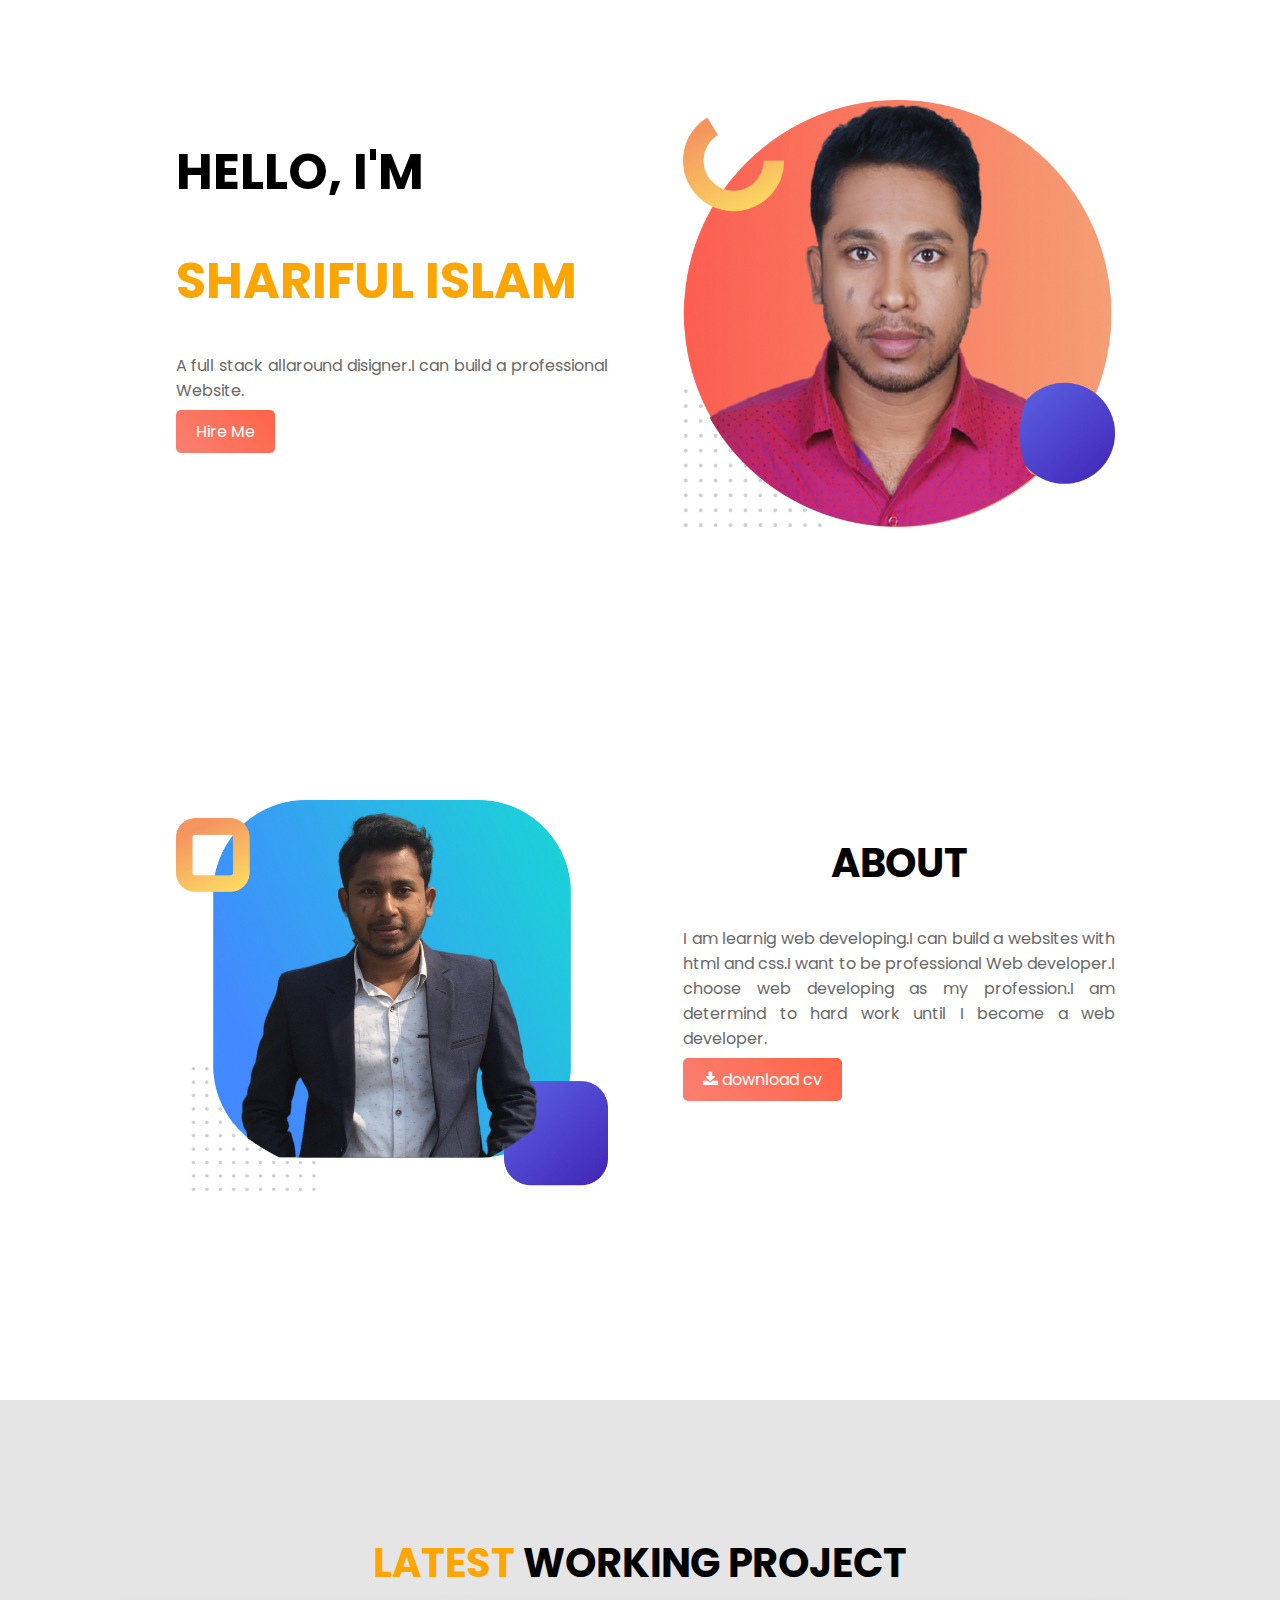
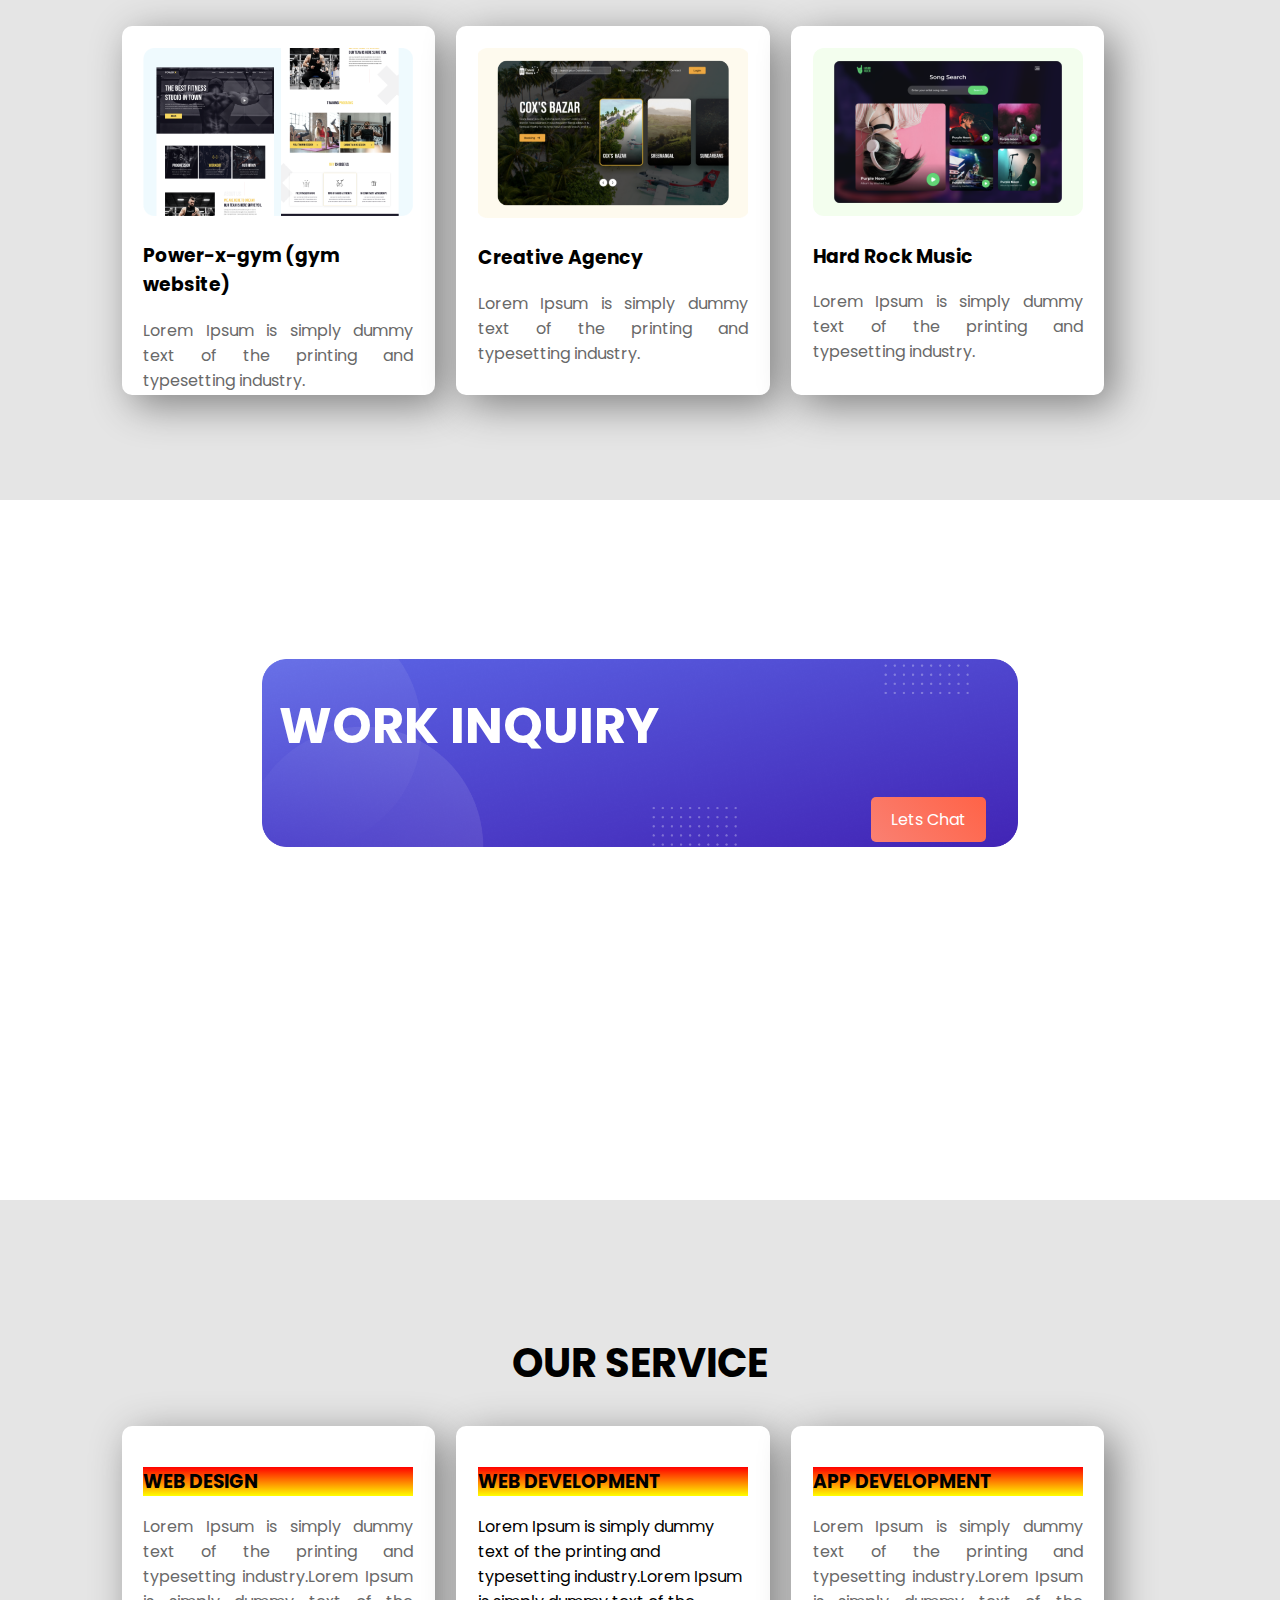
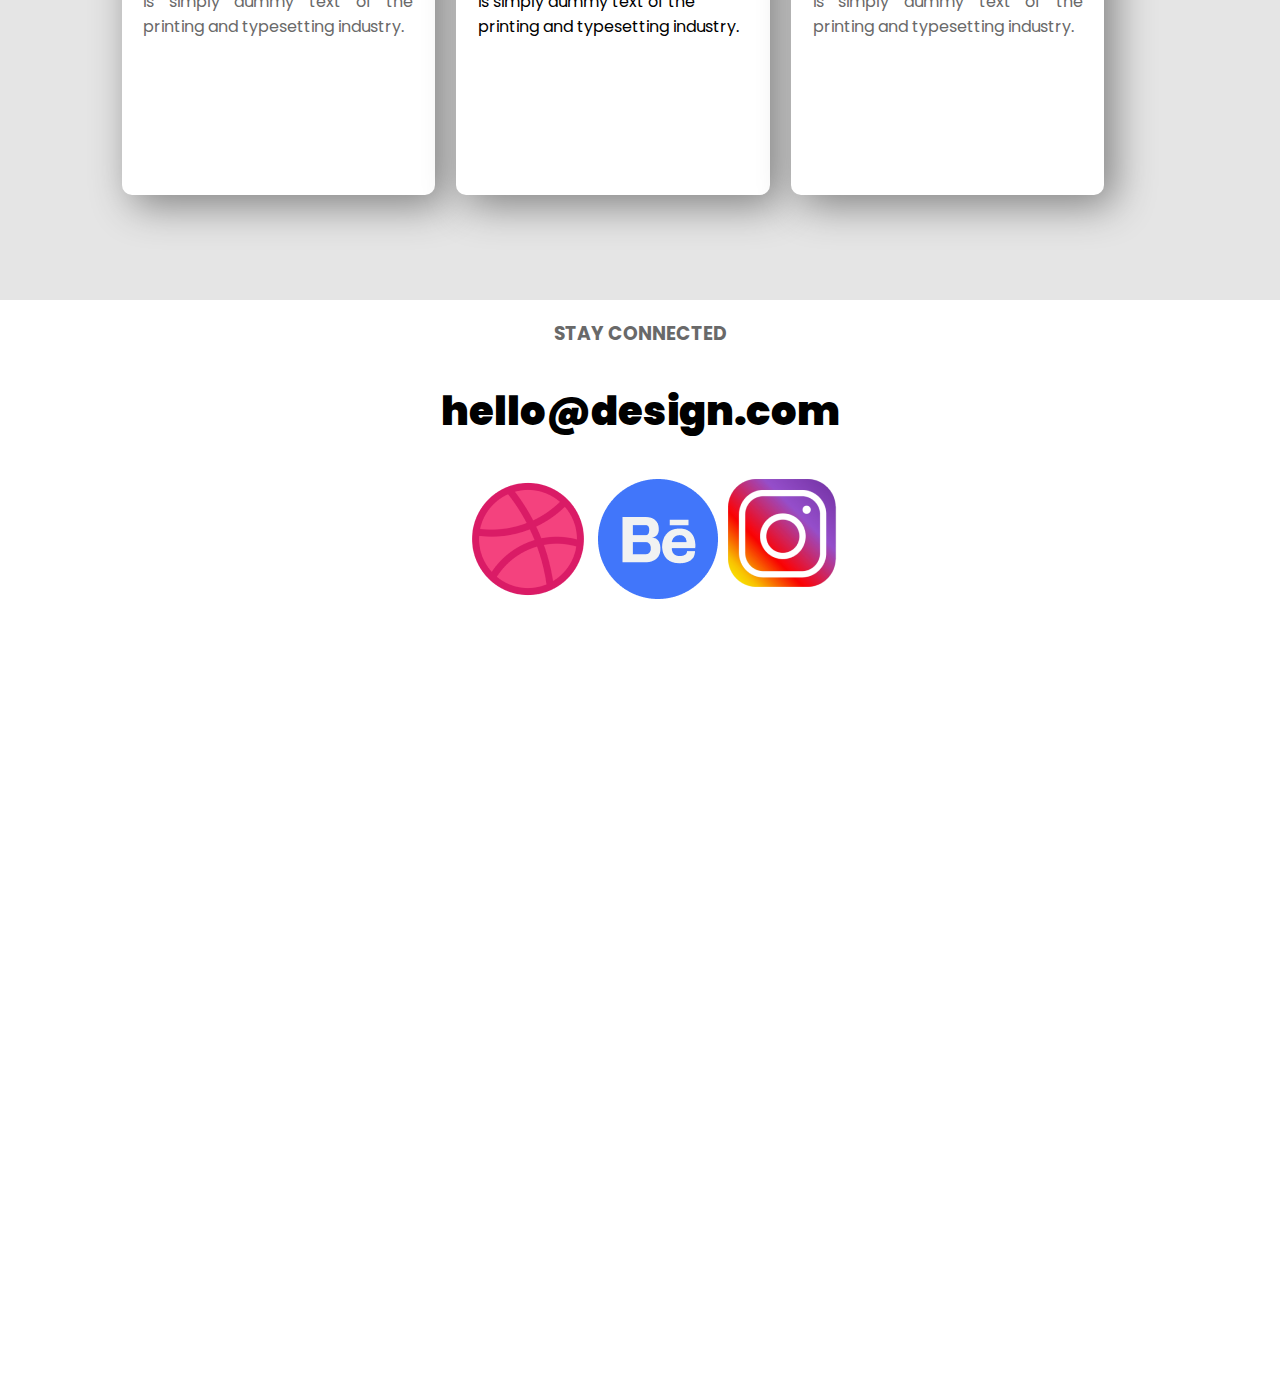
==== portfolio.html @ b94d0198 "new project" ====
<!DOCTYPE html>
<html lang="en">
<head>
    <meta charset="UTF-8">
    <meta name="viewport" content="width=device-width, initial-scale=1.0">
    <title>Shaoun's Portfolio Website</title>
    <link href="https://fonts.googleapis.com/css2?family=Poppins&display=swap" rel="stylesheet">
    <link rel="stylesheet" href="style.css">
    <link rel="stylesheet" href="https://cdnjs.cloudflare.com/ajax/libs/font-awesome/4.7.0/css/font-awesome.min.css">
</head>
<body>
    <section class="top-area">
        <div class="half-width">
            <h1>HELLO, I'M</h1>
            <h1 id="name">SHARIFUL ISLAM</h1>
            <p>A full stack allaround disigner.I can build a professional 
                Website.
            </p>
            <a id="changes-color" class="link-button" href="https://web.facebook.com/sharifulislam.shaoun/" target="_blank">Hire Me</a>

        </div>
        <div class="half-width">
            <img src="images/profile1.png" alt="pic1" />

        </div>
    </section>
        <section  class="top-area">
            <div class="half-width">
                <img src="images/profile2.png" alt="pic2" />

            </div>
               <div class="half-width">
                  <h2>ABOUT</h2>
                  <P>I am learnig web developing.I can build a websites with html and css.I want to be professional Web developer.I choose web developing as my profession.I am determind to hard work until I become a web developer.</P>
            <button<a id="changes-color" class="link-button" href="google.com" target="_blank"><i class="fa fa-download"></i> download cv</a>
           
              </div>
        </section>
        <section class="working-area">
            <h2><span id="name">LATEST</span> WORKING PROJECT</h2>
            <div class="a-width">
                <img src="images/image1.png" alt="pic3" />
                <h3>Power-x-gym (gym website)</h3>
                <p>Lorem Ipsum is simply dummy text of the printing and typesetting industry.</p>

            </div>
            <div class="a-width">
                <img src="images/image2.png" alt="pic4" />
                <h3>Creative Agency</h3>
                <p>Lorem Ipsum is simply dummy text of the printing and typesetting industry.</p>

            </div>
            <div class="a-width">
                <img src="images/image3.png" alt="pic5" />
                <h3>Hard Rock Music</h3>
                <p>Lorem Ipsum is simply dummy text of the printing and typesetting industry.</p>

                
            </div>

        </section>
        <section>
            <div class="inquiry-area">
            <h1 class="inquiry">WORK INQUIRY</h1>
           
            <a id="chat" class="link-button" href="https://web.facebook.com/sharifulislam.shaoun/" target="_blank">Lets Chat</a>
            </div>
        </section>
        <section class="working-area">
            <h2>OUR SERVICE</h2>
            <div class="b-width">
                <h3 class="name">WEB DESIGN</h3>
                <p>Lorem Ipsum is simply dummy text of the printing and typesetting industry.Lorem Ipsum is simply dummy text of the printing and typesetting industry.</p>

            </div>
            <div class="b-width">
                <h3 class="name">WEB DEVELOPMENT</h3>
                Lorem Ipsum is simply dummy text of the printing and typesetting industry.Lorem Ipsum is simply dummy text of the printing and typesetting industry. 
            </div>
            <div class="b-width">
                <h3 class="name">APP DEVELOPMENT</h3>
                <p>Lorem Ipsum is simply dummy text of the printing and typesetting industry.Lorem Ipsum is simply dummy text of the printing and typesetting industry.</p>
            </div>
        </section>
        
            <footer>  
                <h3 class="bottom" id="footer">STAY CONNECTED</h3>
                <h2 id="footer"><b>hello@design.com</b></h2>
                <div class="footer-image"> 
                    <a class="icon" href="https://web.facebook.com/sharifulislam.shaoun/" target="blank"><img src="images/image 6.png" alt="images6" /></a>
                    <a class="icon" href="https://web.facebook.com/sharifulislam.shaoun/" target="blank"><img src="images/Group 33059.png" alt="Group 33059" /></a>
                    <a class="icon" href="https://web.facebook.com/sharifulislam.shaoun/" target="blank"><img src="images/image 7.png" alt="images7" /></a>
                </div>
                </footer>
        
            
       
    
</body>
</html>
---- style.css ----
body{
    font-family: "Poppins", sans-serif;
    margin: 0;
}
h1{
    font-size: 50px;
}
h2{
    font-size: 40px;
    text-align: center;
}
p{
    color: dimgray;
    text-align: justify;
}
.half-width{
    width: 40%;
    float: left;
    margin-left: 5%;
    padding-left: 2%;
}
.half-width img{
    width: 100%;
}
.a-width{
    width: 25%;
    float: left;
    margin-left: 2%;
    padding: 2%;
    box-shadow: 10px 10px 40px gray;
    height: 65%;
    border-radius: 10px;
    background-color: white;

}
.b-width{
    width: 25%;
    float: left;
    margin-left: 2%;
    padding: 2%;
    box-shadow: 10px 10px 40px gray;
    height: 65%;
    border-radius: 10px;
    background-color: white;
}
.a-width img{
    width: 100%;
}

section{
    height: 500px;
    padding: 100px;
}
.link-button{
    text-decoration: none;
    background-image: linear-gradient(45deg, salmon, tomato);
    color: white; 
    font-weight: 700px;
    padding: 10px 20px;
    border-radius: 5px;
    cursor: pointer;
}
#name{
    color: orange;
}
.name{
    background-image: linear-gradient(red, yellow);
}
.text-block {
    position: absolute;
    bottom: 20px;
    right: 20px;
    color: white;
    padding-left: 20px;
    padding-right: 20px;
  }
  .working-area{
      background-color: #E5E5E5;
  }
  
  .inquiry-area{
            background-image: url(images/Group_33094_1.png);
            background-size: 70%;
            background-repeat: no-repeat;
            background-position: center;
            padding: 5%;
            padding-right: 18%;
            padding-bottom: 10%;

}
#chat{ 
    float: right;       
}
.inquiry{
    padding-left: 15%;
    color: white;
    position: block;
}
#footer{
    text-align: center;
    
}
.bottom{
    color: dimgray;
}
.footer-image{
    height: 100vh;
    display: flex;
    justify-content: center;
    margin-left: 2%;
    
}
.icon{
    margin: 5px;
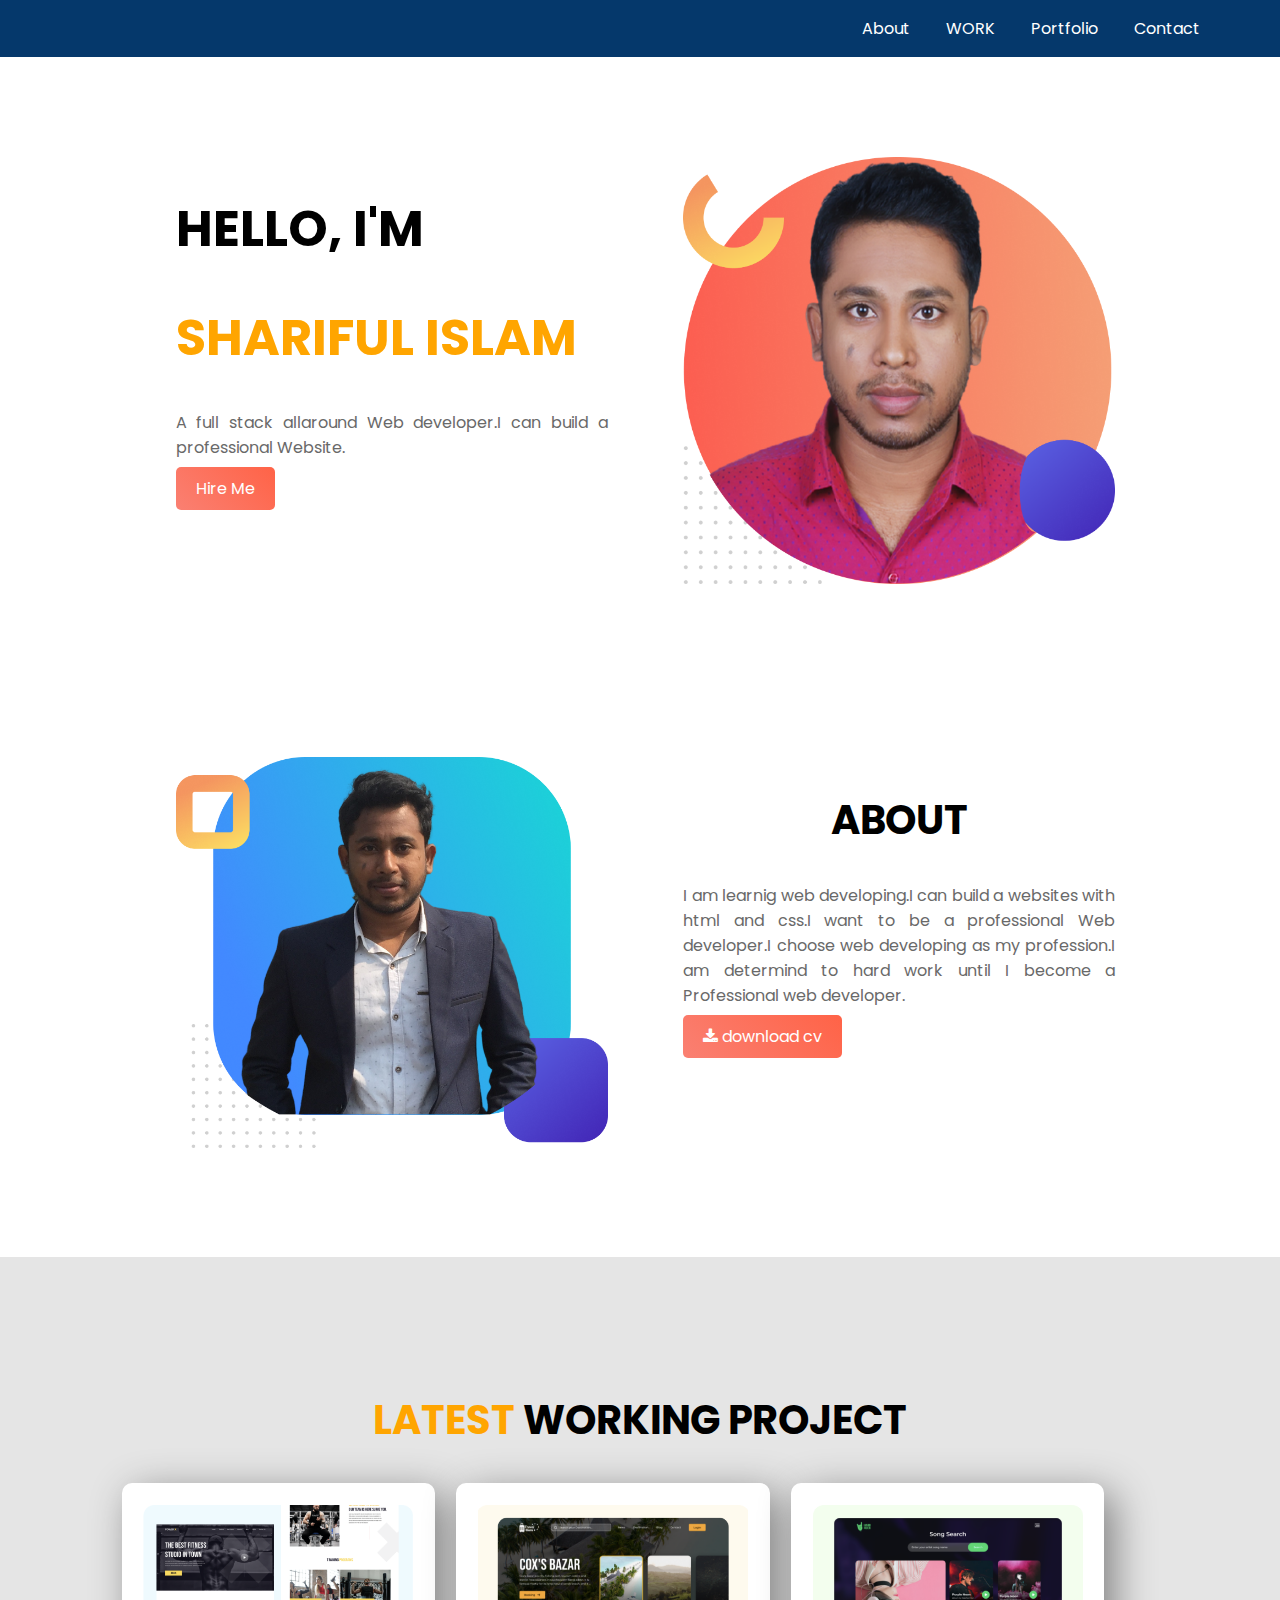
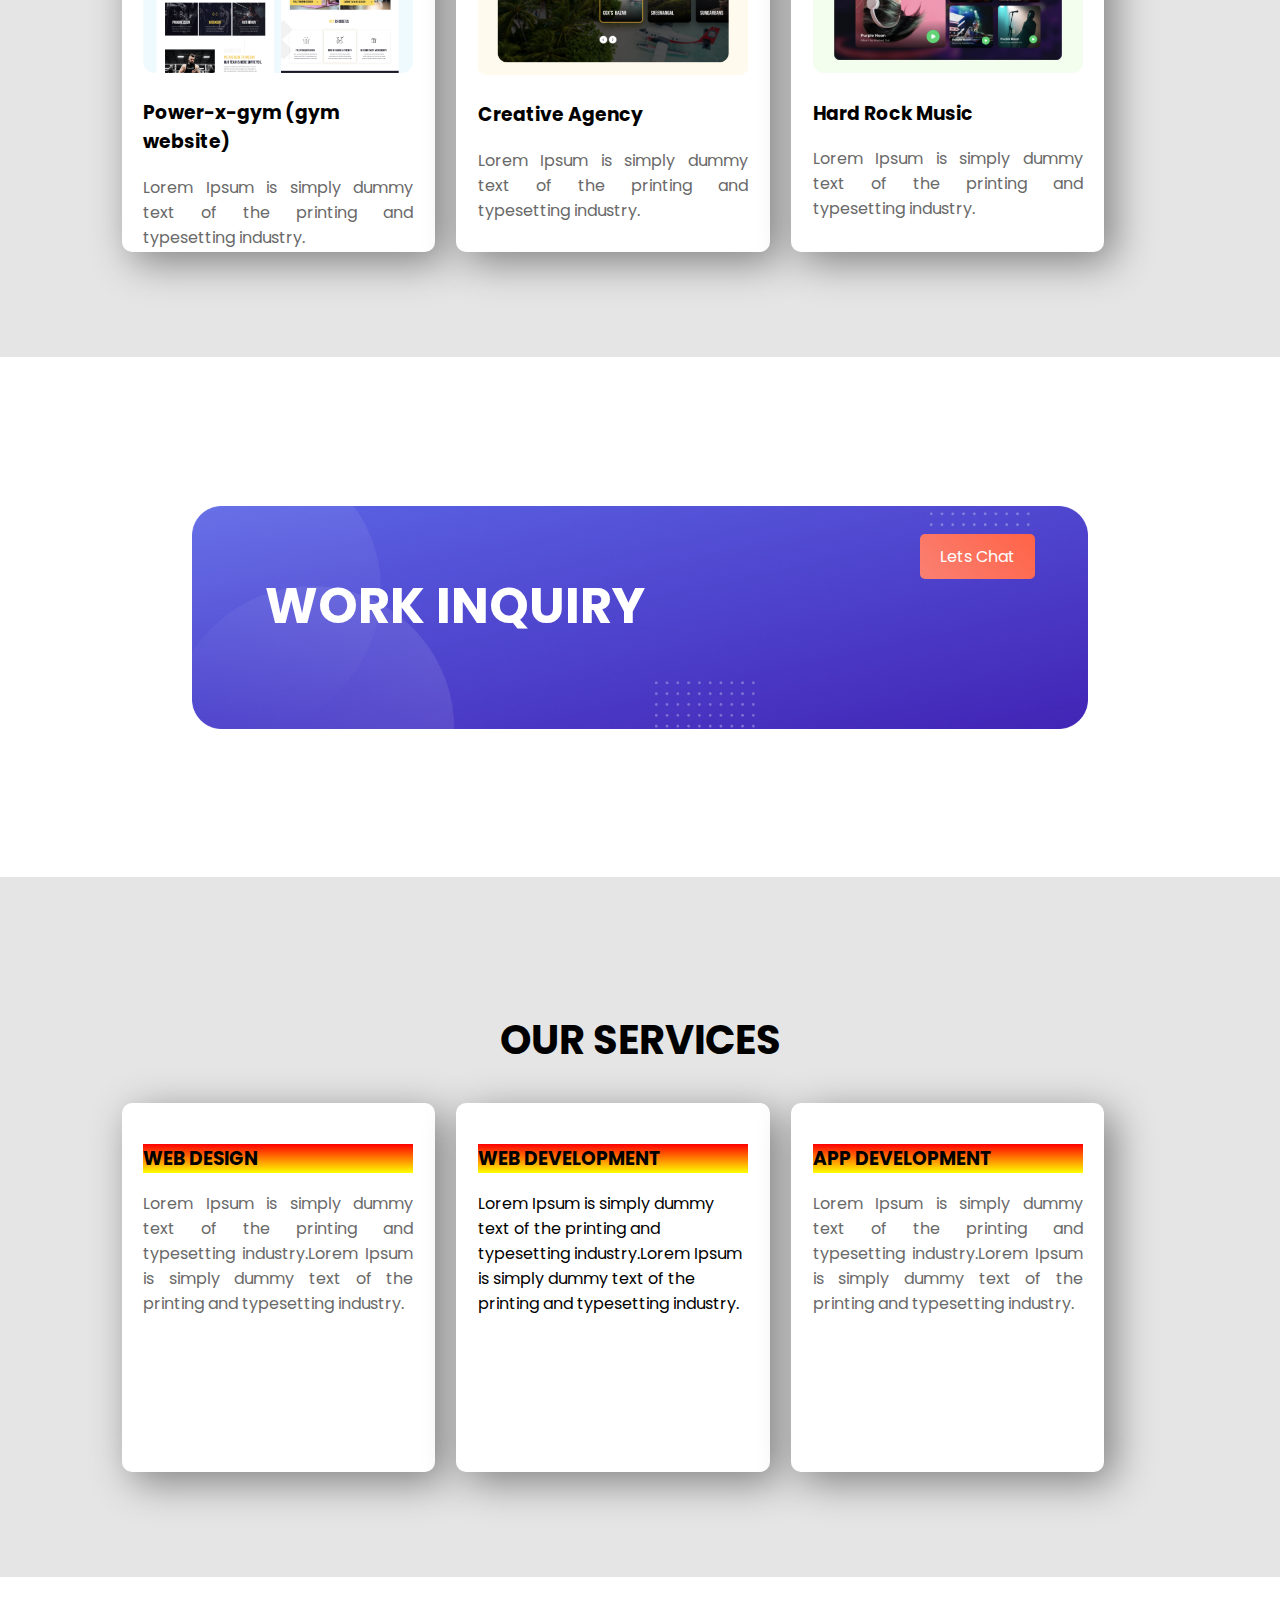
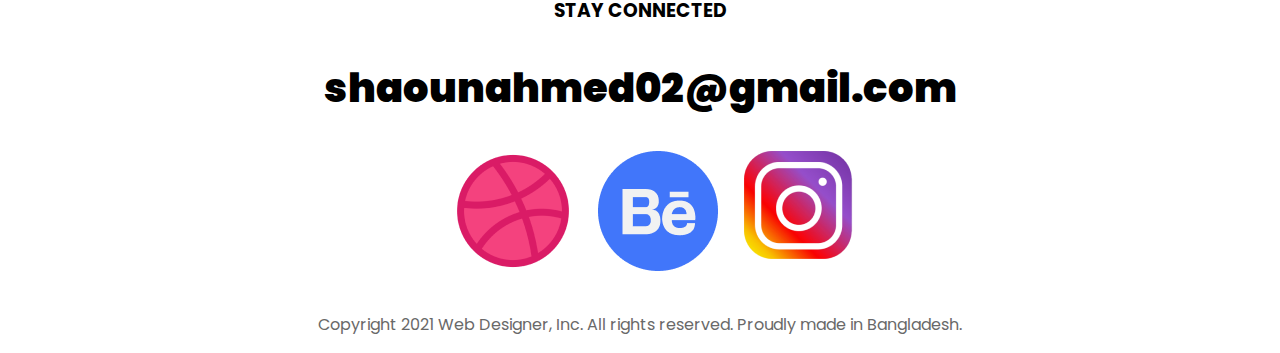
==== commit da808c87: "final work" ====
--- a/portfolio.html
+++ b/portfolio.html
@@ -9,12 +9,21 @@
     <link rel="stylesheet" href="https://cdnjs.cloudflare.com/ajax/libs/font-awesome/4.7.0/css/font-awesome.min.css">
 </head>
 <body>
+    <section class="menu">
+        <ul>
+            <li><a href="">About</a></li>
+            <li><a href="">WORK</a></li>
+            <li><a href="">Portfolio</a></li>
+            <li><a href="">Contact</a></li>
+        </ul>
+    </section>
+
     <section class="top-area">
         <div class="half-width">
             <h1>HELLO, I'M</h1>
             <h1 id="name">SHARIFUL ISLAM</h1>
-            <p>A full stack allaround disigner.I can build a professional 
-                Website.
+            <p>A full stack allaround Web developer.I can build a professional 
+                    Website.
             </p>
             <a id="changes-color" class="link-button" href="https://web.facebook.com/sharifulislam.shaoun/" target="_blank">Hire Me</a>
 
@@ -24,18 +33,20 @@
 
         </div>
     </section>
-        <section  class="top-area">
+
+    <section  class="top-area">
             <div class="half-width">
                 <img src="images/profile2.png" alt="pic2" />
 
             </div>
                <div class="half-width">
                   <h2>ABOUT</h2>
-                  <P>I am learnig web developing.I can build a websites with html and css.I want to be professional Web developer.I choose web developing as my profession.I am determind to hard work until I become a web developer.</P>
+                  <P>I am learnig web developing.I can build a websites with html and css.I want to be a professional Web developer.I choose web developing as my profession.I am determind to hard work until I become a Professional web developer.</P>
             <button<a id="changes-color" class="link-button" href="google.com" target="_blank"><i class="fa fa-download"></i> download cv</a>
            
               </div>
         </section>
+
         <section class="working-area">
             <h2><span id="name">LATEST</span> WORKING PROJECT</h2>
             <div class="a-width">
@@ -52,22 +63,23 @@
             </div>
             <div class="a-width">
                 <img src="images/image3.png" alt="pic5" />
-                <h3>Hard Rock Music</h3>
-                <p>Lorem Ipsum is simply dummy text of the printing and typesetting industry.</p>
+                    <h3>Hard Rock Music</h3>
+                    <p>Lorem Ipsum is simply dummy text of the printing and typesetting industry.</p>
 
                 
             </div>
 
         </section>
-        <section>
+
+        <section class="inq">
             <div class="inquiry-area">
             <h1 class="inquiry">WORK INQUIRY</h1>
-           
             <a id="chat" class="link-button" href="https://web.facebook.com/sharifulislam.shaoun/" target="_blank">Lets Chat</a>
             </div>
         </section>
+
         <section class="working-area">
-            <h2>OUR SERVICE</h2>
+            <h2>OUR SERVICES</h2>
             <div class="b-width">
                 <h3 class="name">WEB DESIGN</h3>
                 <p>Lorem Ipsum is simply dummy text of the printing and typesetting industry.Lorem Ipsum is simply dummy text of the printing and typesetting industry.</p>
@@ -83,18 +95,21 @@
             </div>
         </section>
         
-            <footer>  
-                <h3 class="bottom" id="footer">STAY CONNECTED</h3>
-                <h2 id="footer"><b>hello@design.com</b></h2>
+            <section id="last">  
+                <h3 class="bottom">STAY CONNECTED</h3>
+                <h2 class="bottom"><b>shaounahmed02@gmail.com</b></h2>
                 <div class="footer-image"> 
                     <a class="icon" href="https://web.facebook.com/sharifulislam.shaoun/" target="blank"><img src="images/image 6.png" alt="images6" /></a>
                     <a class="icon" href="https://web.facebook.com/sharifulislam.shaoun/" target="blank"><img src="images/Group 33059.png" alt="Group 33059" /></a>
                     <a class="icon" href="https://web.facebook.com/sharifulislam.shaoun/" target="blank"><img src="images/image 7.png" alt="images7" /></a>
                 </div>
+                </section>
+
+                <footer>
+                    <p class="bottom">Copyright 2021 Web Designer, Inc. All rights reserved. Proudly made in Bangladesh.
+                    </p>
                 </footer>
-        
-            
-       
+
     
-</body>
+  </body>
 </html>--- a/style.css
+++ b/style.css
@@ -1,7 +1,29 @@
 body{
     font-family: "Poppins", sans-serif;
-    margin: 0;
+        margin: 0;
 }
+    ul{
+        list-style-type: none;
+        margin: 0;
+        padding-right: 5%;
+        overflow: hidden;
+        background-color: #05386B;
+        text-align: right;   
+      }
+ 
+      li{
+       
+        display: inline-block;
+      }
+      
+      li a{
+        display: block;
+        color: white;
+        text-align: right;
+        padding: 16px;
+        text-decoration: none;
+      }
+
 h1{
     font-size: 50px;
 }
@@ -47,9 +69,10 @@
     width: 100%;
 }
 
-section{
-    height: 500px;
+.top-area{
+    height: 400px;
     padding: 100px;
+    
 }
 .link-button{
     text-decoration: none;
@@ -66,50 +89,50 @@
 .name{
     background-image: linear-gradient(red, yellow);
 }
-.text-block {
-    position: absolute;
-    bottom: 20px;
-    right: 20px;
-    color: white;
-    padding-left: 20px;
-    padding-right: 20px;
-  }
+
   .working-area{
       background-color: #E5E5E5;
+      height: 500px;
+      padding: 100px;
   }
   
-  .inquiry-area{
+  .inq{
             background-image: url(images/Group_33094_1.png);
             background-size: 70%;
             background-repeat: no-repeat;
             background-position: center;
-            padding: 5%;
-            padding-right: 18%;
-            padding-bottom: 10%;
+            height: 400px;
+            padding: 100px 80px 20px 100px;
+            clear: both;
+}
+.inquiry-area{
+   padding-left: 15%;
+   padding-top: 7%;
+   padding-right: 15%;
+}
+#chat{ 
+    float: right;   
+    
+}
+.inquiry{
+    float: left;
+    color: white;
 
 }
-#chat{ 
-    float: right;       
-}
-.inquiry{
-    padding-left: 15%;
-    color: white;
-    position: block;
-}
-#footer{
+.bottom{
     text-align: center;
-    
-}
-.bottom{
-    color: dimgray;
+  
 }
 .footer-image{
-    height: 100vh;
+    height: 20px;
     display: flex;
-    justify-content: center;
+    justify-content: center;  
+}
+.icon{
     margin-left: 2%;
     
 }
-.icon{
-    margin: 5px;
-   
+#last{
+    height: 300px;
+}
+
